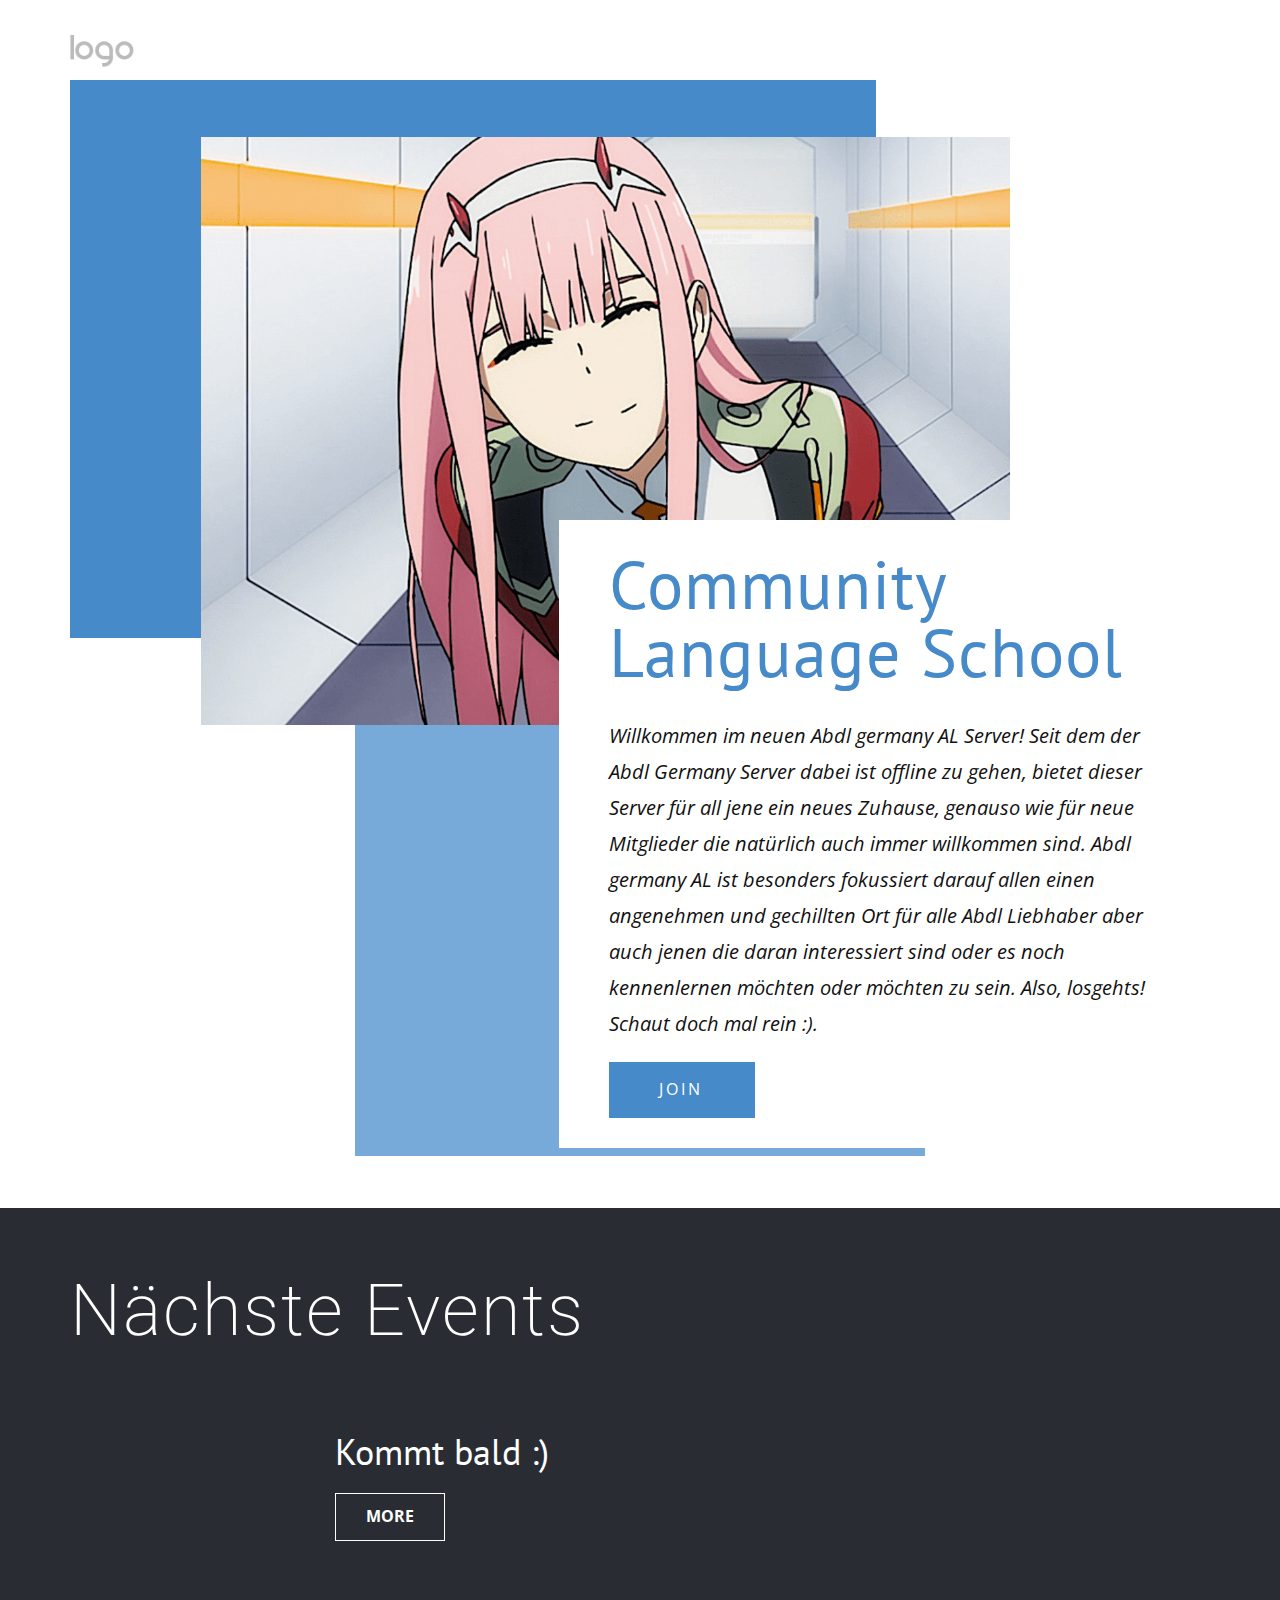
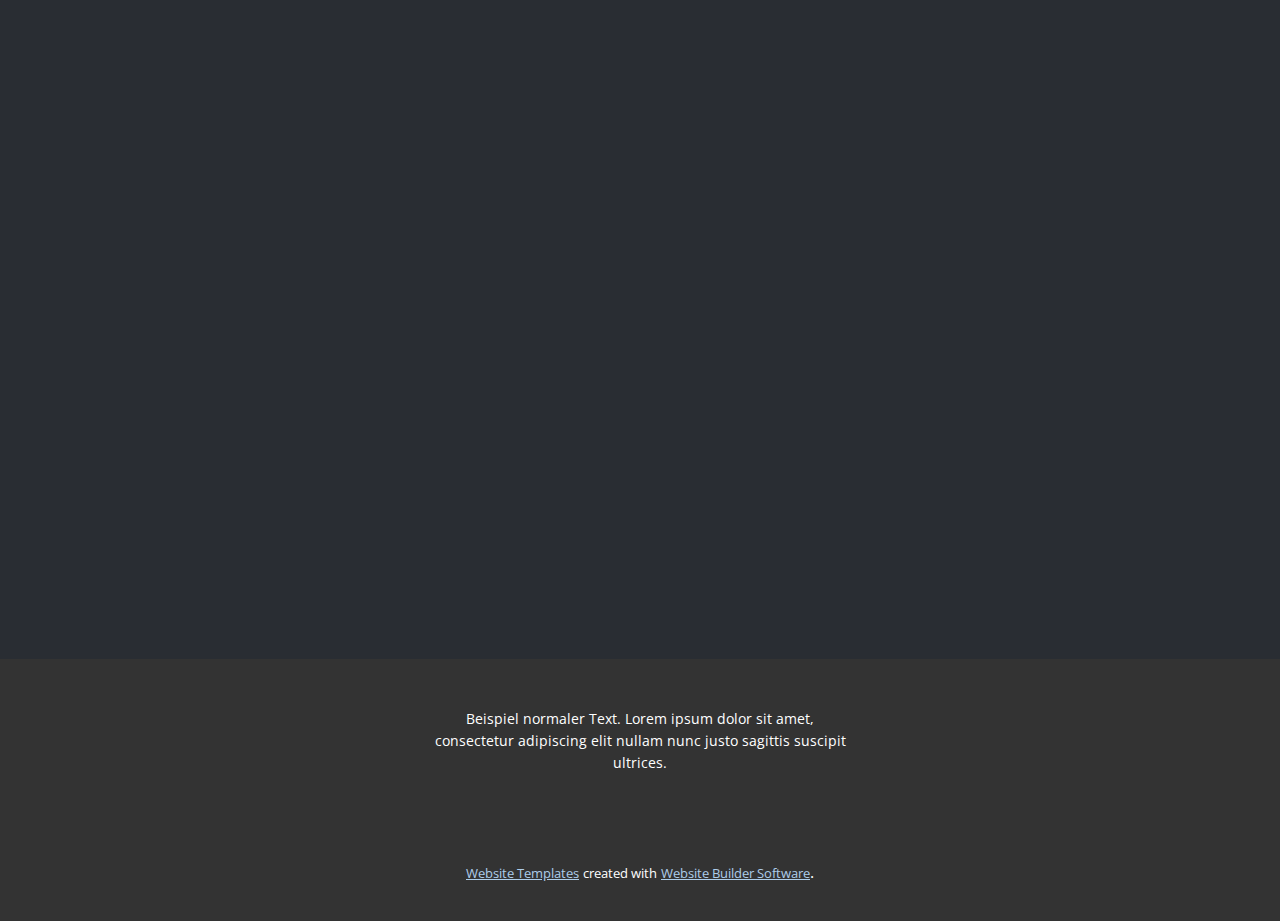
==== index.html @ 975402a4 "Add files via upload" ====
<!DOCTYPE html>
<html style="font-size: 16px;">
  <head>
    <meta name="viewport" content="width=device-width, initial-scale=1.0">
    <meta charset="utf-8">
    <meta name="keywords" content="​Community Language School, Nächste Events">
    <meta name="description" content="">
    <meta name="page_type" content="np-template-header-footer-from-plugin">
    <title>Startseite</title>
    <link rel="stylesheet" href="nicepage.css" media="screen">
<link rel="stylesheet" href="Startseite.css" media="screen">
    <script class="u-script" type="text/javascript" src="jquery.js" defer=""></script>
    <script class="u-script" type="text/javascript" src="nicepage.js" defer=""></script>
    <meta name="generator" content="Nicepage 4.8.2, nicepage.com">
    <link id="u-theme-google-font" rel="stylesheet" href="https://fonts.googleapis.com/css?family=Roboto:100,100i,300,300i,400,400i,500,500i,700,700i,900,900i|Open+Sans:300,300i,400,400i,500,500i,600,600i,700,700i,800,800i">
    <link id="u-page-google-font" rel="stylesheet" href="https://fonts.googleapis.com/css?family=PT+Sans:400,400i,700,700i">
    
    
    
    <script type="application/ld+json">{
		"@context": "http://schema.org",
		"@type": "Organization",
		"name": "",
		"logo": "images/default-logo.png"
}</script>
    <meta name="theme-color" content="#478ac9">
    <meta property="og:title" content="Startseite">
    <meta property="og:type" content="website">
  </head>
  <body data-home-page="Startseite.html" data-home-page-title="Startseite" class="u-body u-xl-mode"><header class="u-clearfix u-header u-header" id="sec-4b53"><div class="u-clearfix u-sheet u-valign-middle u-sheet-1">
        <a href="https://nicepage.com" class="u-image u-logo u-image-1">
          <img src="images/default-logo.png" class="u-logo-image u-logo-image-1">
        </a>
		<!--
        <nav class="u-menu u-menu-dropdown u-offcanvas u-menu-1">
          <div class="menu-collapse" style="font-size: 1rem; letter-spacing: 0px;">
            <a class="u-button-style u-custom-left-right-menu-spacing u-custom-padding-bottom u-custom-top-bottom-menu-spacing u-nav-link u-text-active-palette-1-base u-text-hover-palette-2-base" href="#">
              <svg class="u-svg-link" viewBox="0 0 24 24"><use xmlns:xlink="http://www.w3.org/1999/xlink" xlink:href="#menu-hamburger"></use></svg>
              <svg class="u-svg-content" version="1.1" id="menu-hamburger" viewBox="0 0 16 16" x="0px" y="0px" xmlns:xlink="http://www.w3.org/1999/xlink" xmlns="http://www.w3.org/2000/svg"><g><rect y="1" width="16" height="2"></rect><rect y="7" width="16" height="2"></rect><rect y="13" width="16" height="2"></rect>
</g></svg>
            </a>
          </div>
          <div class="u-nav-container">
            <ul class="u-nav u-unstyled u-nav-1"><li class="u-nav-item"><a class="u-button-style u-nav-link u-text-active-palette-1-base u-text-hover-palette-2-base" href="Startseite.html" style="padding: 10px 20px;">Startseite</a>
</li><li class="u-nav-item"><a class="u-button-style u-nav-link u-text-active-palette-1-base u-text-hover-palette-2-base" href="About.html" style="padding: 10px 20px;">About</a>
</li><li class="u-nav-item"><a class="u-button-style u-nav-link u-text-active-palette-1-base u-text-hover-palette-2-base" href="Contact.html" style="padding: 10px 20px;">Contact</a>
</li><li class="u-nav-item"><a class="u-button-style u-nav-link u-text-active-palette-1-base u-text-hover-palette-2-base" href="Seite-1.html" style="padding: 10px 20px;">Seite 1</a>
</li></ul>
          </div>
          <div class="u-nav-container-collapse">
            <div class="u-black u-container-style u-inner-container-layout u-opacity u-opacity-95 u-sidenav">
              <div class="u-inner-container-layout u-sidenav-overflow">
                <div class="u-menu-close"></div>
                <ul class="u-align-center u-nav u-popupmenu-items u-unstyled u-nav-2"><li class="u-nav-item"><a class="u-button-style u-nav-link" href="Startseite.html">Startseite</a>
</li><li class="u-nav-item"><a class="u-button-style u-nav-link" href="About.html">About</a>
</li><li class="u-nav-item"><a class="u-button-style u-nav-link" href="Contact.html">Contact</a>
</li><li class="u-nav-item"><a class="u-button-style u-nav-link" href="Seite-1.html">Seite 1</a>
</li></ul>
              </div>
            </div>
            <div class="u-black u-menu-overlay u-opacity u-opacity-70"></div>
          </div>
        </nav>
		-->
      </div></header>
    <section class="u-clearfix u-section-1" id="carousel_e4a5">
      <div class="u-clearfix u-sheet u-valign-middle-lg u-valign-middle-sm u-valign-middle-xs u-sheet-1">
        <div class="u-palette-1-light-1 u-shape u-shape-rectangle u-shape-1"></div>
        <div class="u-palette-1-base u-shape u-shape-rectangle u-shape-2"></div>
        <img src="images/ten-facts-about-zero-two.png" class="u-align-left u-image u-image-1" data-image-width="1200" data-image-height="1200">
        <div class="u-align-left u-container-style u-group u-white u-group-1">
          <div class="u-container-layout u-valign-middle u-container-layout-1">
            <h1 class="u-custom-font u-font-pt-sans u-text u-text-default u-text-palette-1-base u-text-1"> Community Language School</h1>
            <p class="u-text u-text-2">Willkommen im neuen Abdl germany AL Server! Seit dem der Abdl Germany Server dabei ist offline zu gehen, bietet dieser Server für all jene ein neues Zuhause, genauso wie für neue Mitglieder die natürlich auch immer willkommen sind. Abdl germany AL ist besonders fokussiert darauf allen einen angenehmen und gechillten Ort für alle Abdl Liebhaber aber auch jenen die daran interessiert sind oder es noch kennenlernen möchten oder möchten zu sein. Also, losgehts! Schaut doch mal rein :).</p>
            <a href="https://disboard.org/de/server/join/960100162166992936" class="u-btn u-button-style u-palette-1-base u-btn-1">Join</a>
          </div>
        </div>
      </div>
    </section>
    <section class="u-clearfix u-palette-5-dark-3 u-section-2" id="carousel_cf26">
      <div class="u-clearfix u-sheet u-sheet-1">
        <h1 class="u-text u-text-1">Nächste Events</h1>
        <div class="u-expanded-width u-list u-list-1">
          <div class="u-repeater u-repeater-1">
            <div class="u-container-style u-list-item u-repeater-item">
              <div class="u-container-layout u-similar-container u-container-layout-1">
                <h5 class="u-custom-font u-font-pt-sans u-text u-text-2">Kommt bald :)</h5>
                <a href="https://nicepage.com/website-builder" class="u-active-white u-border-1 u-border-white u-btn u-button-style u-hover-white u-none u-text-active-palette-5-dark-3 u-text-body-alt-color u-text-hover-palette-5-dark-3 u-btn-1">more</a>
              </div>
            </div>
          </div>
        </div>
      </div>
    </section>
    
    
    <footer class="u-align-center u-clearfix u-footer u-grey-80 u-footer" id="sec-f9d6"><div class="u-clearfix u-sheet u-sheet-1">
        <p class="u-small-text u-text u-text-variant u-text-1">Beispiel normaler Text. Lorem ipsum dolor sit amet, consectetur adipiscing elit nullam nunc justo sagittis suscipit ultrices.</p>
      </div></footer>
    <section class="u-backlink u-clearfix u-grey-80">
      <a class="u-link" href="https://nicepage.com/website-templates" target="_blank">
        <span>Website Templates</span>
      </a>
      <p class="u-text">
        <span>created with</span>
      </p>
      <a class="u-link" href="" target="_blank">
        <span>Website Builder Software</span>
      </a>. 
    </section>
  </body>
</html>
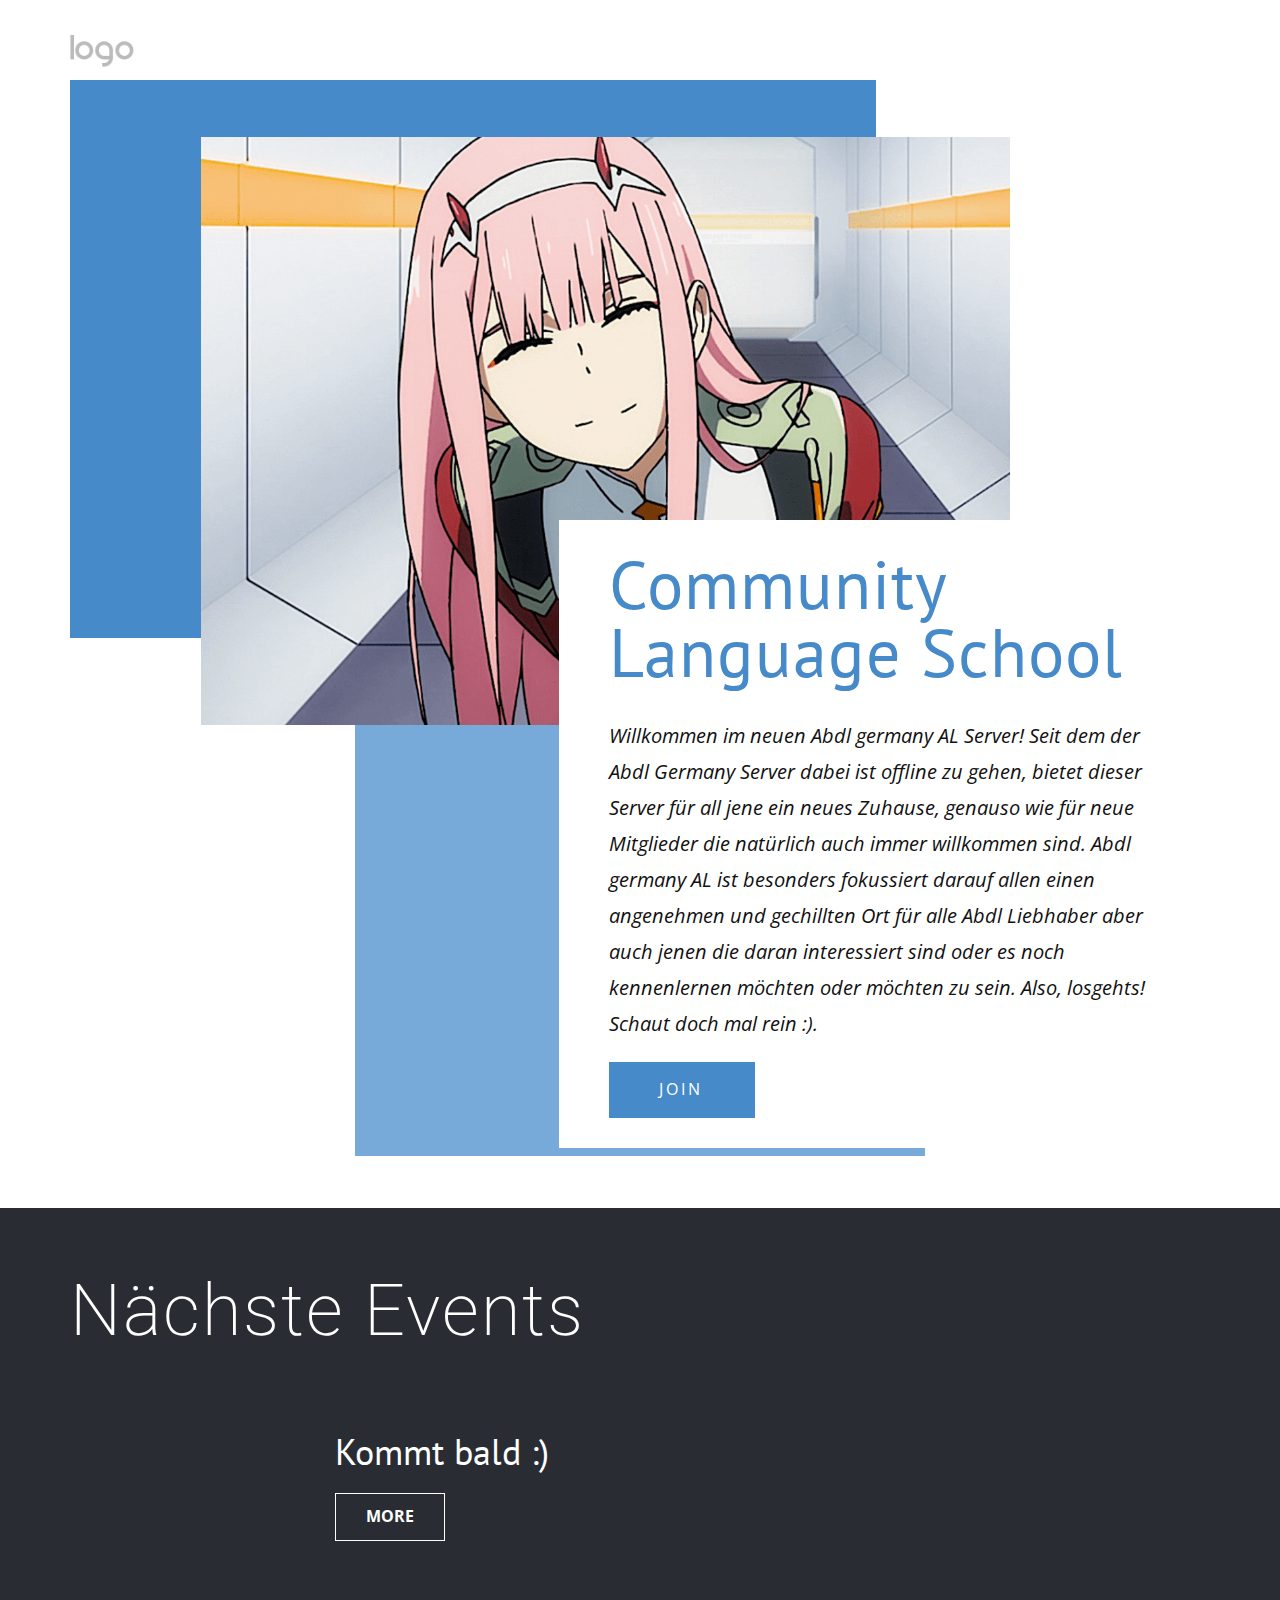
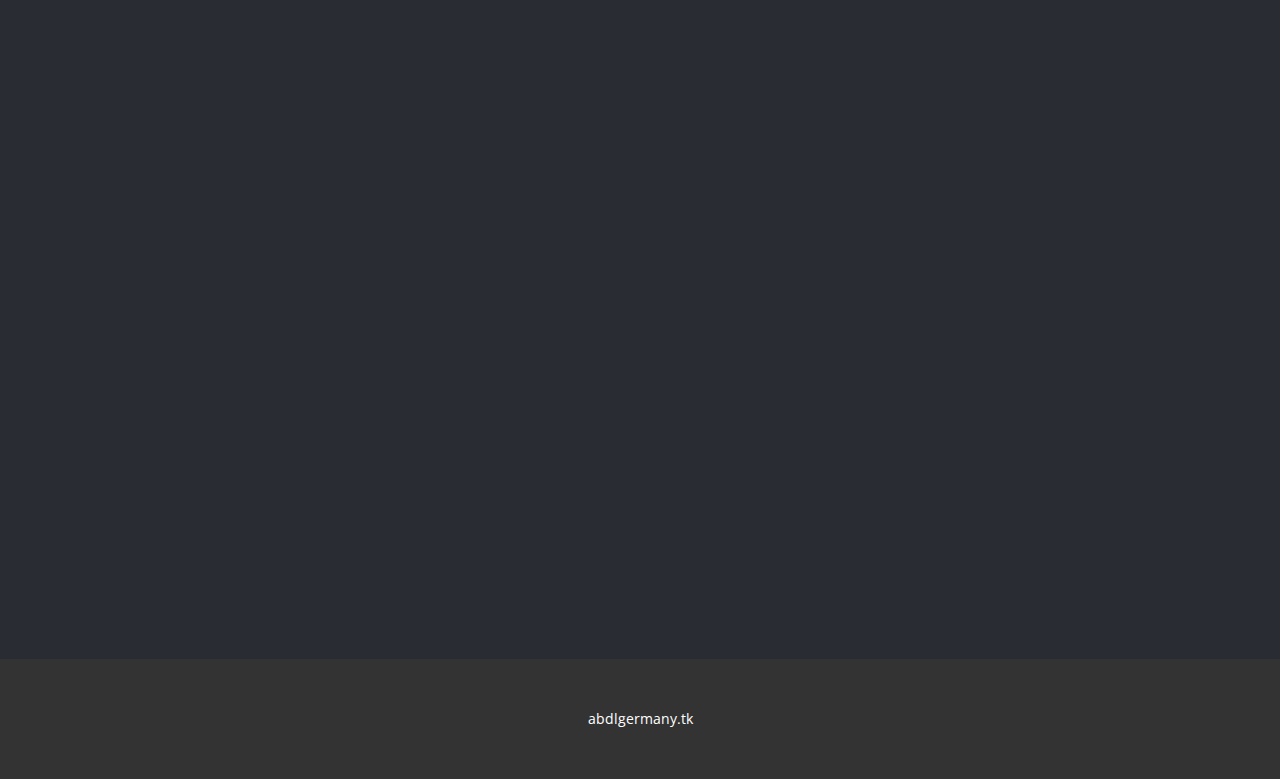
==== commit 198ae564: "Update index.html" ====
--- a/index.html
+++ b/index.html
@@ -28,7 +28,7 @@
     <meta property="og:type" content="website">
   </head>
   <body data-home-page="Startseite.html" data-home-page-title="Startseite" class="u-body u-xl-mode"><header class="u-clearfix u-header u-header" id="sec-4b53"><div class="u-clearfix u-sheet u-valign-middle u-sheet-1">
-        <a href="https://nicepage.com" class="u-image u-logo u-image-1">
+        <a href="http://abdlgermany.tk" class="u-image u-logo u-image-1">
           <img src="images/default-logo.png" class="u-logo-image u-logo-image-1">
         </a>
 		<!--
@@ -75,6 +75,14 @@
             <a href="https://disboard.org/de/server/join/960100162166992936" class="u-btn u-button-style u-palette-1-base u-btn-1">Join</a>
           </div>
         </div>
+<!--
+_________ .__                   __          _______                      .__        
+\_   ___ \|  |__ _____    ____ |  | ______  \      \   __________________|__| ______
+/    \  \/|  |  \\__  \ _/ ___\|  |/ /  _ \ /   |   \ /  _ \_  __ \_  __ \  |/  ___/
+\     \___|   Y  \/ __ \\  \___|    <  <_> )    |    (  <_> )  | \/|  | \/  |\___ \ 
+ \______  /___|  (____  /\___  >__|_ \____/\____|__  /\____/|__|   |__|  |__/____  >
+        \/     \/     \/     \/     \/             \/                            \/ 
+-->
       </div>
     </section>
     <section class="u-clearfix u-palette-5-dark-3 u-section-2" id="carousel_cf26">
@@ -85,7 +93,7 @@
             <div class="u-container-style u-list-item u-repeater-item">
               <div class="u-container-layout u-similar-container u-container-layout-1">
                 <h5 class="u-custom-font u-font-pt-sans u-text u-text-2">Kommt bald :)</h5>
-                <a href="https://nicepage.com/website-builder" class="u-active-white u-border-1 u-border-white u-btn u-button-style u-hover-white u-none u-text-active-palette-5-dark-3 u-text-body-alt-color u-text-hover-palette-5-dark-3 u-btn-1">more</a>
+                <a href="http://abdlgermany.tk" class="u-active-white u-border-1 u-border-white u-btn u-button-style u-hover-white u-none u-text-active-palette-5-dark-3 u-text-body-alt-color u-text-hover-palette-5-dark-3 u-btn-1">more</a>
               </div>
             </div>
           </div>
@@ -95,18 +103,8 @@
     
     
     <footer class="u-align-center u-clearfix u-footer u-grey-80 u-footer" id="sec-f9d6"><div class="u-clearfix u-sheet u-sheet-1">
-        <p class="u-small-text u-text u-text-variant u-text-1">Beispiel normaler Text. Lorem ipsum dolor sit amet, consectetur adipiscing elit nullam nunc justo sagittis suscipit ultrices.</p>
-      </div></footer>
-    <section class="u-backlink u-clearfix u-grey-80">
-      <a class="u-link" href="https://nicepage.com/website-templates" target="_blank">
-        <span>Website Templates</span>
-      </a>
-      <p class="u-text">
-        <span>created with</span>
-      </p>
-      <a class="u-link" href="" target="_blank">
-        <span>Website Builder Software</span>
-      </a>. 
-    </section>
+        <p class="u-small-text u-text u-text-variant u-text-1">abdlgermany.tk</p>
+      </div>
+    </footer>
   </body>
-</html>+</html>
